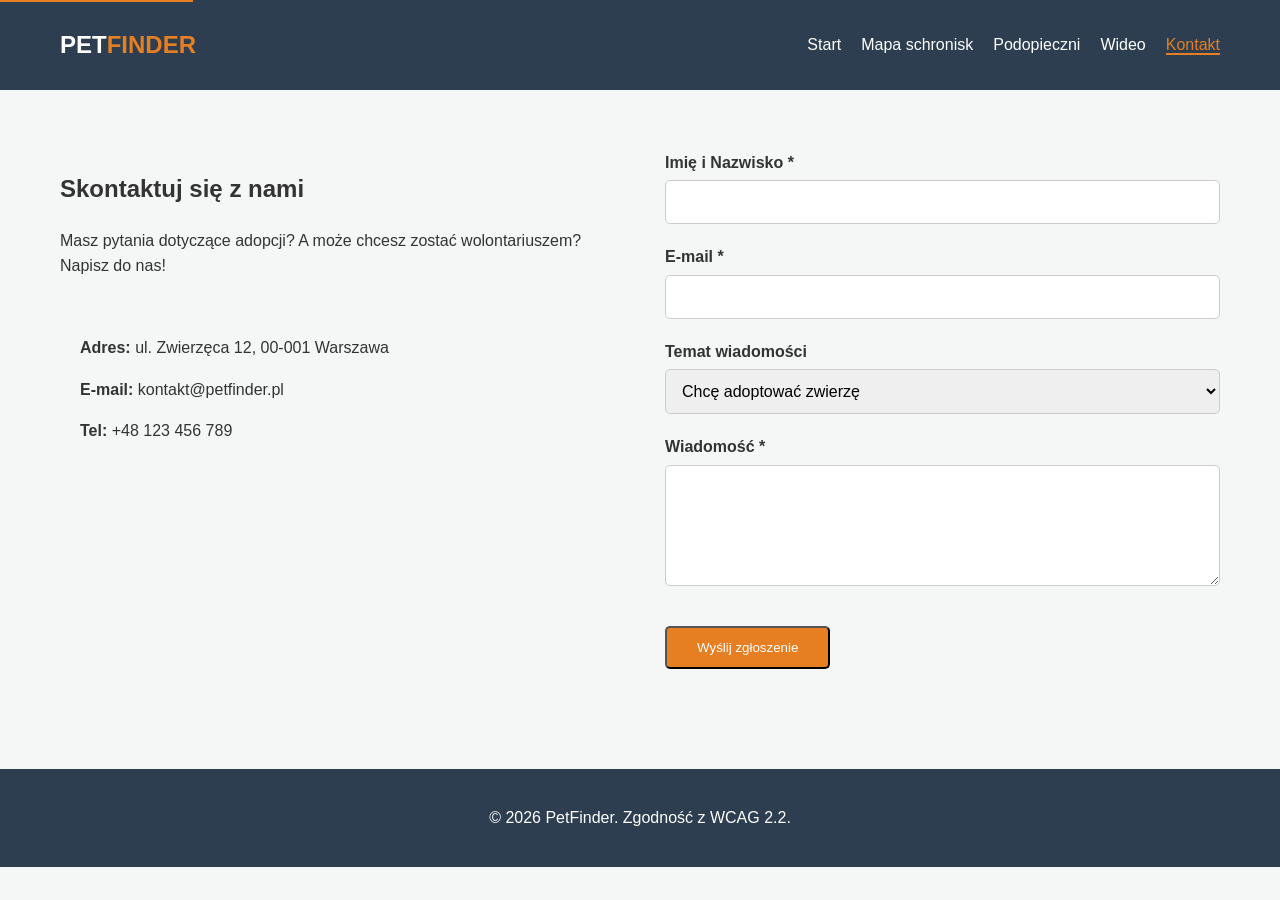
==== contact.html @ 5076ec9b "Deploy frontend to GitHub Pages" ====
<!DOCTYPE html>
<html lang="pl">
<head>
    <meta charset="UTF-8">
    <meta name="viewport" content="width=device-width, initial-scale=1.0">
    <title>Kontakt - PetFinder</title>
    <link rel="stylesheet" href="style.css">
</head>
<body>

    <a href="#main-content" class="skip-link">Przejdź do treści głównej</a>

    <header>
        <div class="container">
            <div class="logo">Pet<span>Finder</span></div>
            <nav aria-label="Menu główne">
                <ul>
                    <li><a href="index.html">Start</a></li>
                    <li><a href="map.html">Mapa schronisk</a></li>
                    <li><a href="pets.html">Podopieczni</a></li>
                    <li><a href="video.html">Wideo</a></li>
                    <li><a href="contact.html" aria-current="page">Kontakt</a></li>
                </ul>
            </nav>
        </div>
    </header>

    <main id="main-content" class="container">
        <section class="contact-section">
            <div class="contact-info">
                <h1>Skontaktuj się z nami</h1>
                <p>Masz pytania dotyczące adopcji? A może chcesz zostać wolontariuszem? Napisz do nas!</p>
                
                <div class="info-box">
                    <p><strong>Adres:</strong> ul. Zwierzęca 12, 00-001 Warszawa</p>
                    <p><strong>E-mail:</strong> kontakt@petfinder.pl</p>
                    <p><strong>Tel:</strong> +48 123 456 789</p>
                </div>
            </div>

            <div class="form-container">
                <form id="contact-form" novalidate>
                    <div class="form-group">
                        <label for="name">Imię i Nazwisko *</label>
                        <input type="text" id="name" name="name" required aria-required="true">
                        <span class="error-msg" id="name-error">To pole jest wymagane</span>
                    </div>

                    <div class="form-group">
                        <label for="email">E-mail *</label>
                        <input type="email" id="email" name="email" required aria-required="true">
                        <span class="error-msg" id="email-error">Wprowadź poprawny adres e-mail</span>
                    </div>

                    <div class="form-group">
                        <label for="subject">Temat wiadomości</label>
                        <select id="subject" name="subject">
                            <option value="adopcja">Chcę adoptować zwierzę</option>
                            <option value="wolontariat">Chcę zostać wolontariuszem</option>
                            <option value="inne">Inne zapytanie</option>
                        </select>
                    </div>

                    <div class="form-group">
                        <label for="message">Wiadomość *</label>
                        <textarea id="message" name="message" rows="5" required aria-required="true"></textarea>
                        <span class="error-msg" id="message-error">Wpisz treść wiadomości</span>
                    </div>

                    <button type="submit" class="btn">Wyślij zgłoszenie</button>
                    <p id="form-success" class="success-msg" role="alert">Dziękujemy! Twoja wiadomość została wysłana.</p>
                </form>
            </div>
        </section>
    </main>

    <footer>
        <div class="container">
            <p>&copy; 2026 PetFinder. Zgodność z WCAG 2.2.</p>
        </div>
    </footer>

    <script src="script.js"></script>
</body>
</html>
---- style.css ----
:root {
    --primary-color: #2c3e50;
    --accent-color: #e67e22;
    --text-color: #333;
    --bg-light: #f4f7f6;
    --white: #ffffff;
}

body {
    font-family: 'Segoe UI', Tahoma, Geneva, Verdana, sans-serif;
    line-height: 1.6;
    margin: 0;
    color: var(--text-color);
    background-color: var(--bg-light);
}

.container {
    max-width: 1200px;
    margin: 0 auto;
    padding: 0 20px;
    width: 100%;
    box-sizing: border-box;
}

.skip-link {
    position: absolute;
    top: -40px;
    left: 0;
    background: var(--accent-color);
    color: white;
    padding: 8px;
    z-index: 100;
}

.skip-link:focus { 
    top: 0; 
}

header {
    background: var(--primary-color);
    color: var(--white);
    padding: 1rem 0;
}

header .container {
    display: flex;
    justify-content: space-between;
    align-items: center;
}

.logo {
    font-size: 1.5rem;
    font-weight: bold;
    text-transform: uppercase;
}

.logo span { 
    color: var(--accent-color); 
}

nav ul {
    display: flex;
    list-style: none;
    gap: 20px;
}

nav a {
    color: var(--white);
    text-decoration: none;
    font-weight: 500;
}

nav a:hover, nav a[aria-current="page"] {
    color: var(--accent-color);
    border-bottom: 2px solid var(--accent-color);
}

.hero {
    background: linear-gradient(rgba(44, 62, 80, 0.8), rgba(44, 62, 80, 0.8)), 
                url('https://images.unsplash.com/photo-1450778869180-41d0601e046e?auto=format&fit=crop&w=1200&q=80');
    background-size: cover;
    background-position: center;
    color: var(--white);
    padding: 100px 0;
    text-align: center;
}

.hero h1 { 
    font-size: 2.5rem; 
    margin-bottom: 20px; 
}

.btn {
    display: inline-block;
    background: var(--accent-color);
    color: var(--white);
    padding: 12px 30px;
    text-decoration: none;
    border-radius: 5px;
    margin-top: 20px;
}

.mission { 
    padding: 60px 0; 
    text-align: center; 
}

.mission-grid {
    display: grid;
    grid-template-columns: repeat(auto-fit, minmax(250px, 1fr));
    gap: 30px;
    margin-top: 40px;
}

.mission-item {
    background: var(--white);
    padding: 30px;
    border-radius: 8px;
    box-shadow: 0 4px 6px rgba(0,0,0,0.1);
}

footer {
    background: var(--primary-color);
    color: var(--white);
    text-align: center;
    padding: 20px 0;
    margin-top: 40px;
}

.map-section {
    padding: 40px 0;
}

.search-box {
    margin-bottom: 20px;
    display: flex;
    align-items: center;
    gap: 10px;
}

.search-box input {
    padding: 10px;
    border: 1px solid #ccc;
    border-radius: 4px;
    width: 300px;
}

.btn-small {
    background: var(--primary-color);
    color: white;
    padding: 10px 20px;
    border: none;
    border-radius: 4px;
    cursor: pointer;
}

.map-container {
    background: #ddd;
    border-radius: 8px;
    overflow: hidden;
    box-shadow: 0 4px 10px rgba(0,0,0,0.1);
}

.shelter-list {
    background: #fff;
    padding: 40px 0;
}

.grid-list {
    display: grid;
    grid-template-columns: repeat(auto-fit, minmax(300px, 1fr)); 
    gap: 25px;
    width: 100%; 
    margin-top: 30px;
}

.shelter-item {
    border-left: 4px solid var(--accent-color);
    padding-left: 15px;
    background: var(--bg-light);
    padding: 20px;
    border-radius: 4px;
}

@media (max-width: 600px) {
    .grid-list {
        grid-template-columns: 1fr;
    }
    .search-box {
        flex-direction: column;
        align-items: flex-start;
    }
    .search-box input {
        width: 100%;
    }
}

.shelter-item {
    background: #ffffff;
    padding: 20px;
    border-radius: 8px;
    border-left: 6px solid var(--accent-color);
    box-shadow: 0 4px 10px rgba(0,0,0,0.1);
    cursor: pointer;
    transition: all 0.3s ease;
    display: flex;
    flex-direction: column;
}

.shelter-item:hover {
    transform: translateY(-3px);
    box-shadow: 0 6px 15px rgba(0,0,0,0.15);
}

.active-shelter {
    border: 2px solid var(--accent-color) !important;
    background-color: #fff3e0 !important;
}

.shelter-item h3 {
    margin-top: 0;
    color: var(--primary-color);
}

.shelter-item p strong {
    color: var(--accent-color);
}

.pets-hero {
    background: #ecf0f1;
    padding: 60px 0;
    text-align: center;
}

.pets-gallery {
    padding: 50px 0;
}

.pets-grid {
    display: grid;
    grid-template-columns: repeat(auto-fill, minmax(280px, 1fr));
    gap: 30px;
}

.pet-card {
    background: #fff;
    border-radius: 12px;
    overflow: hidden;
    box-shadow: 0 4px 15px rgba(0,0,0,0.1);
    transition: transform 0.3s ease;
    display: flex;
    flex-direction: column;
}

.pet-card:hover {
    transform: translateY(-10px);
}

.pet-image img {
    width: 100%;
    height: 250px;
    object-fit: cover; 
    display: block;
}

.pet-content {
    padding: 20px;
    flex-grow: 1;
    display: flex;
    flex-direction: column;
}

.pet-content h3 {
    margin: 0 0 10px 0;
    color: var(--primary-color);
    font-size: 1.5rem;
}

.pet-content p {
    font-size: 0.95rem;
    color: #666;
    margin-bottom: 20px;
    flex-grow: 1;
}

.pet-footer {
    display: flex;
    justify-content: space-between;
    align-items: center;
    border-top: 1px solid #eee;
    padding-top: 15px;
}

.pet-tag {
    background: #e0e7ff;
    color: #4338ca;
    padding: 4px 12px;
    border-radius: 20px;
    font-size: 0.8rem;
    font-weight: bold;
}

.btn-small {
    background: var(--accent-color);
    color: white;
    text-decoration: none;
    padding: 8px 16px;
    border-radius: 6px;
    font-size: 0.9rem;
    transition: background 0.3s;
}

.btn-small:hover {
    background: #d35400;
}

.video-hero {
    background: #2c3e50;
    color: white;
    padding: 60px 0;
    text-align: center;
}

.video-gallery {
    padding: 50px 0;
}

.video-grid {
    display: grid;
    grid-template-columns: repeat(auto-fit, minmax(450px, 1fr)); 
    gap: 40px;
}

@media (max-width: 500px) {
    .video-grid {
        grid-template-columns: 1fr; 
    }
}

.video-item {
    background: white;
    border-radius: 10px;
    overflow: hidden;
    box-shadow: 0 4px 15px rgba(0,0,0,0.1);
}

.iframe-container {
    position: relative;
    width: 100%;
    padding-bottom: 56.25%; 
    height: 0;
}

.iframe-container iframe {
    position: absolute;
    top: 0;
    left: 0;
    width: 100%;
    height: 100%;
    border: 0;
}

.video-info {
    padding: 20px;
}

.video-info h3 {
    margin-top: 0;
    color: var(--primary-color);
}

.contact-section {
    display: grid;
    grid-template-columns: 1fr 1fr;
    gap: 50px;
    padding: 60px 0;
}

@media (max-width: 768px) {
    .contact-section { 
        grid-template-columns: 1fr; 
    }
}

.info-box {
    background: var(--bg-light);
    padding: 20px;
    border-radius: 8px;
    margin-top: 20px;
}

.form-group {
    margin-bottom: 20px;
    display: flex;
    flex-direction: column;
}

.form-group label {
    font-weight: bold;
    margin-bottom: 5px;
}

.form-group input, 
.form-group select, 
.form-group textarea {
    padding: 12px;
    border: 1px solid #ccc;
    border-radius: 5px;
    font-size: 1rem;
}

.form-group input:focus, 
.form-group textarea:focus {
    outline: 3px solid var(--accent-color);
    border-color: transparent;
}

.error-msg {
    color: #e74c3c;
    font-size: 0.85rem;
    display: none; 
    margin-top: 5px;
}

.success-msg {
    color: #27ae60;
    font-weight: bold;
    display: none;
    margin-top: 20px;
}

.invalid input, .invalid textarea {
    border-color: #e74c3c;
}

.invalid .error-msg {
    display: block;
}
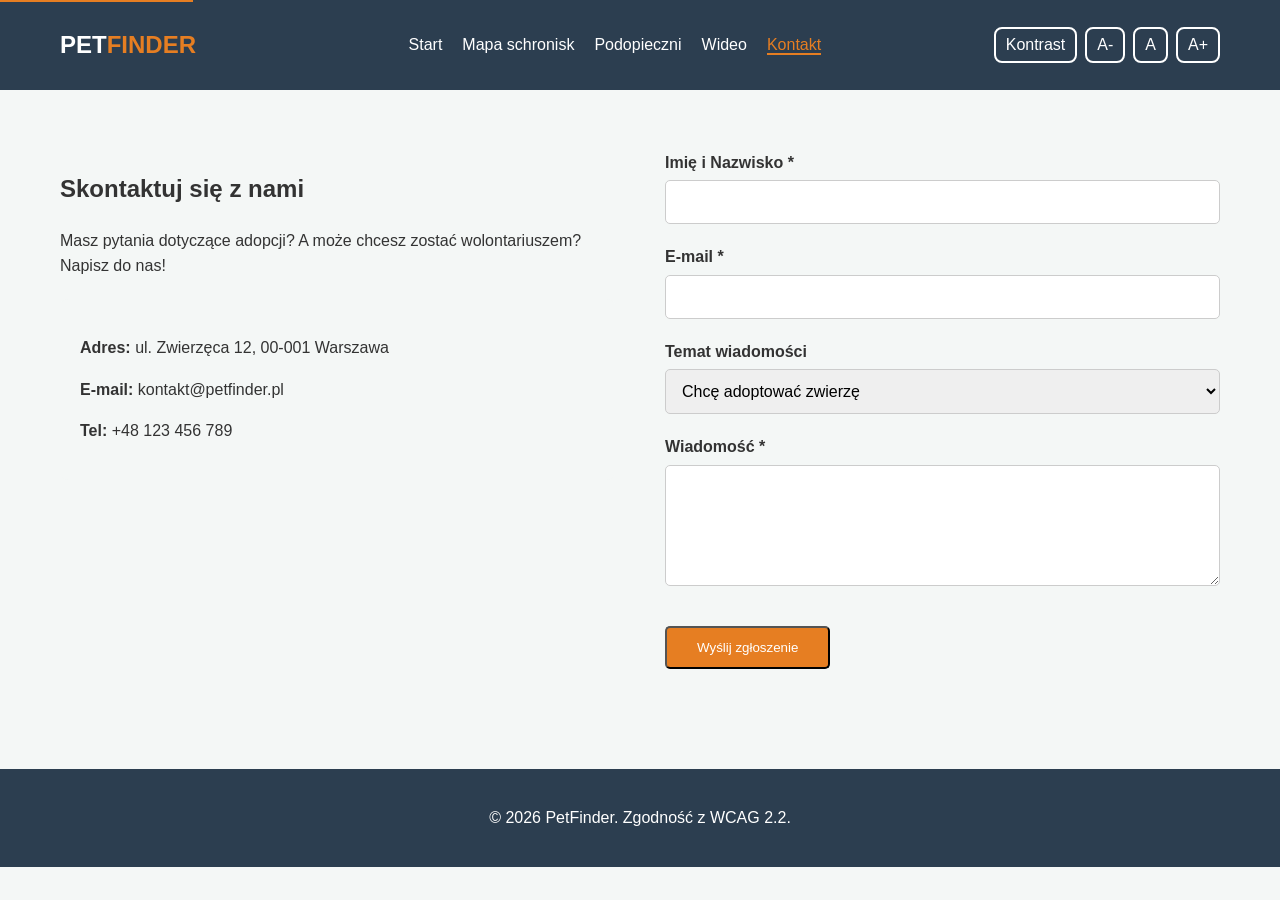
==== commit ec7b1982: "add WCAG 2.2" ====
--- a/contact.html
+++ b/contact.html
@@ -22,6 +22,12 @@
                     <li><a href="contact.html" aria-current="page">Kontakt</a></li>
                 </ul>
             </nav>
+            <div class="a11y-controls" aria-label="Accessibility settings">
+                <button class="a11y-btn" type="button" id="contrast-toggle" aria-pressed="false" aria-label="Toggle high contrast mode">Kontrast</button>
+                <button class="a11y-btn" type="button" id="text-decrease" aria-label="Decrease text size">A-</button>
+                <button class="a11y-btn" type="button" id="text-reset" aria-label="Reset text size">A</button>
+                <button class="a11y-btn" type="button" id="text-increase" aria-label="Increase text size">A+</button>
+            </div>
         </div>
     </header>
 
@@ -82,4 +88,4 @@
 
     <script src="script.js"></script>
 </body>
-</html>+</html>
--- a/style.css
+++ b/style.css
@@ -4,6 +4,13 @@
     --text-color: #333;
     --bg-light: #f4f7f6;
     --white: #ffffff;
+    --header-fg: var(--white);
+    --font-scale: 1;
+    --highlight-bg: #fff3e0;
+}
+
+html {
+    font-size: calc(100% * var(--font-scale));
 }
 
 body {
@@ -12,6 +19,21 @@
     margin: 0;
     color: var(--text-color);
     background-color: var(--bg-light);
+}
+
+/* High contrast theme */
+html[data-theme="contrast"] {
+    --primary-color: #000000;
+    --accent-color: #ffd800;
+    --text-color: #ffd800;
+    --bg-light: #000000;
+    --white: #000000;
+    --header-fg: #ffd800;
+    --highlight-bg: #000000;
+}
+
+html[data-theme="contrast"] * {
+    box-shadow: none !important;
 }
 
 .container {
@@ -38,7 +60,7 @@
 
 header {
     background: var(--primary-color);
-    color: var(--white);
+    color: var(--header-fg);
     padding: 1rem 0;
 }
 
@@ -46,6 +68,8 @@
     display: flex;
     justify-content: space-between;
     align-items: center;
+    flex-wrap: wrap;
+    gap: 12px;
 }
 
 .logo {
@@ -65,7 +89,7 @@
 }
 
 nav a {
-    color: var(--white);
+    color: var(--header-fg);
     text-decoration: none;
     font-weight: 500;
 }
@@ -73,6 +97,46 @@
 nav a:hover, nav a[aria-current="page"] {
     color: var(--accent-color);
     border-bottom: 2px solid var(--accent-color);
+}
+
+.a11y-controls {
+    display: flex;
+    gap: 8px;
+    align-items: center;
+    flex-wrap: wrap;
+}
+
+.a11y-btn {
+    appearance: none;
+    background: transparent;
+    color: var(--header-fg);
+    border: 2px solid var(--header-fg);
+    border-radius: 8px;
+    padding: 8px 10px;
+    font: inherit;
+    line-height: 1;
+    cursor: pointer;
+}
+
+.a11y-btn:hover {
+    border-color: var(--accent-color);
+    color: var(--accent-color);
+}
+
+.a11y-btn:focus-visible {
+    outline: 3px solid var(--accent-color);
+    outline-offset: 2px;
+}
+
+@media (max-width: 800px) {
+    header .container {
+        justify-content: center;
+    }
+    nav ul {
+        flex-wrap: wrap;
+        justify-content: center;
+        padding-left: 0;
+    }
 }
 
 .hero {
@@ -119,6 +183,24 @@
     box-shadow: 0 4px 6px rgba(0,0,0,0.1);
 }
 
+html[data-theme="contrast"] .mission-item,
+html[data-theme="contrast"] .pet-card,
+html[data-theme="contrast"] .video-item,
+html[data-theme="contrast"] .shelter-item,
+html[data-theme="contrast"] .info-box,
+html[data-theme="contrast"] .map-container {
+    border: 2px solid var(--accent-color);
+}
+
+html[data-theme="contrast"] a {
+    color: var(--accent-color);
+}
+
+html[data-theme="contrast"] .btn,
+html[data-theme="contrast"] .btn-small {
+    color: #000;
+}
+
 footer {
     background: var(--primary-color);
     color: var(--white);
@@ -136,6 +218,7 @@
     display: flex;
     align-items: center;
     gap: 10px;
+    flex-wrap: wrap;
 }
 
 .search-box input {
@@ -143,6 +226,7 @@
     border: 1px solid #ccc;
     border-radius: 4px;
     width: 300px;
+    max-width: 100%;
 }
 
 .btn-small {
@@ -214,7 +298,12 @@
 
 .active-shelter {
     border: 2px solid var(--accent-color) !important;
-    background-color: #fff3e0 !important;
+    background-color: var(--highlight-bg) !important;
+}
+
+.shelter-item.search-match {
+    border: 2px solid var(--accent-color) !important;
+    background-color: var(--highlight-bg) !important;
 }
 
 .shelter-item h3 {
@@ -435,4 +524,4 @@
 
 .invalid .error-msg {
     display: block;
-}+}
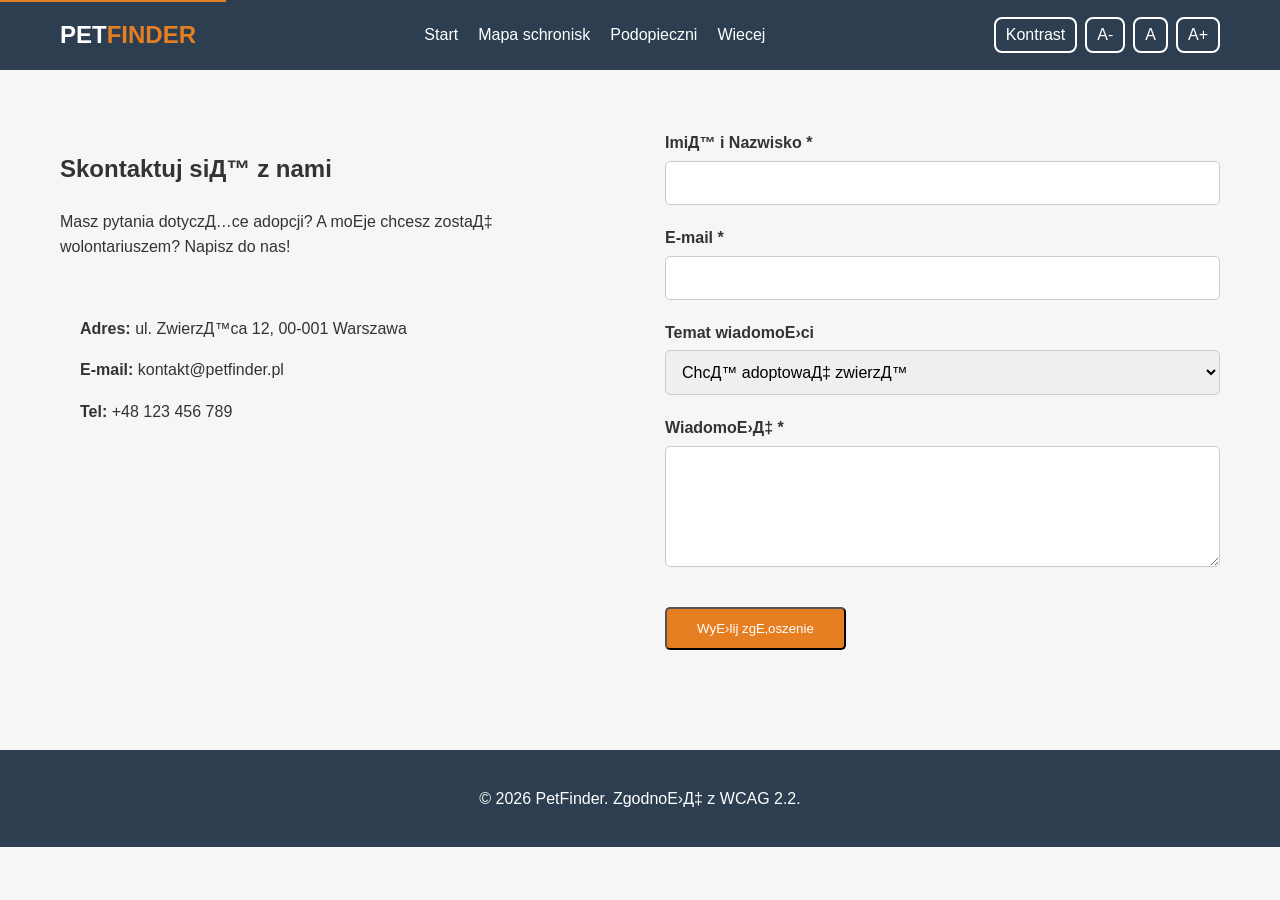
==== commit 6eb30b87: "add WCAG 2.2" ====
--- a/contact.html
+++ b/contact.html
@@ -8,18 +8,31 @@
 </head>
 <body>
 
-    <a href="#main-content" class="skip-link">Przejdź do treści głównej</a>
+    <a href="#main-content" class="skip-link">PrzejdЕє do treЕ›ci gЕ‚Гіwnej</a>
 
-    <header>
+    <header class="site-header">
         <div class="container">
             <div class="logo">Pet<span>Finder</span></div>
-            <nav aria-label="Menu główne">
-                <ul>
+            <button class="nav-toggle" type="button" aria-controls="site-menu" aria-expanded="false">
+                <span class="sr-only">Toggle menu</span>
+                <span class="bars" aria-hidden="true">
+                    <span class="bar"></span>
+                    <span class="bar"></span>
+                    <span class="bar"></span>
+                </span>
+            </button>
+            <nav class="main-nav" aria-label="Menu gЕ‚Гіwne">
+                <ul id="site-menu" class="menu">
                     <li><a href="index.html">Start</a></li>
                     <li><a href="map.html">Mapa schronisk</a></li>
                     <li><a href="pets.html">Podopieczni</a></li>
-                    <li><a href="video.html">Wideo</a></li>
-                    <li><a href="contact.html" aria-current="page">Kontakt</a></li>
+                    <li class="dropdown">
+                        <button class="dropdown-toggle" type="button" aria-expanded="false" aria-controls="submenu-more">Wiecej</button>
+                        <ul class="submenu" id="submenu-more">
+                            <li><a href="video.html">Wideo</a></li>
+                            <li><a href="contact.html" aria-current="page">Kontakt</a></li>
+                        </ul>
+                    </li>
                 </ul>
             </nav>
             <div class="a11y-controls" aria-label="Accessibility settings">
@@ -34,11 +47,11 @@
     <main id="main-content" class="container">
         <section class="contact-section">
             <div class="contact-info">
-                <h1>Skontaktuj się z nami</h1>
-                <p>Masz pytania dotyczące adopcji? A może chcesz zostać wolontariuszem? Napisz do nas!</p>
+                <h1>Skontaktuj siД™ z nami</h1>
+                <p>Masz pytania dotyczД…ce adopcji? A moЕјe chcesz zostaД‡ wolontariuszem? Napisz do nas!</p>
                 
                 <div class="info-box">
-                    <p><strong>Adres:</strong> ul. Zwierzęca 12, 00-001 Warszawa</p>
+                    <p><strong>Adres:</strong> ul. ZwierzД™ca 12, 00-001 Warszawa</p>
                     <p><strong>E-mail:</strong> kontakt@petfinder.pl</p>
                     <p><strong>Tel:</strong> +48 123 456 789</p>
                 </div>
@@ -47,7 +60,7 @@
             <div class="form-container">
                 <form id="contact-form" novalidate>
                     <div class="form-group">
-                        <label for="name">Imię i Nazwisko *</label>
+                        <label for="name">ImiД™ i Nazwisko *</label>
                         <input type="text" id="name" name="name" required aria-required="true">
                         <span class="error-msg" id="name-error">To pole jest wymagane</span>
                     </div>
@@ -55,26 +68,26 @@
                     <div class="form-group">
                         <label for="email">E-mail *</label>
                         <input type="email" id="email" name="email" required aria-required="true">
-                        <span class="error-msg" id="email-error">Wprowadź poprawny adres e-mail</span>
+                        <span class="error-msg" id="email-error">WprowadЕє poprawny adres e-mail</span>
                     </div>
 
                     <div class="form-group">
-                        <label for="subject">Temat wiadomości</label>
+                        <label for="subject">Temat wiadomoЕ›ci</label>
                         <select id="subject" name="subject">
-                            <option value="adopcja">Chcę adoptować zwierzę</option>
-                            <option value="wolontariat">Chcę zostać wolontariuszem</option>
+                            <option value="adopcja">ChcД™ adoptowaД‡ zwierzД™</option>
+                            <option value="wolontariat">ChcД™ zostaД‡ wolontariuszem</option>
                             <option value="inne">Inne zapytanie</option>
                         </select>
                     </div>
 
                     <div class="form-group">
-                        <label for="message">Wiadomość *</label>
+                        <label for="message">WiadomoЕ›Д‡ *</label>
                         <textarea id="message" name="message" rows="5" required aria-required="true"></textarea>
-                        <span class="error-msg" id="message-error">Wpisz treść wiadomości</span>
+                        <span class="error-msg" id="message-error">Wpisz treЕ›Д‡ wiadomoЕ›ci</span>
                     </div>
 
-                    <button type="submit" class="btn">Wyślij zgłoszenie</button>
-                    <p id="form-success" class="success-msg" role="alert">Dziękujemy! Twoja wiadomość została wysłana.</p>
+                    <button type="submit" class="btn">WyЕ›lij zgЕ‚oszenie</button>
+                    <p id="form-success" class="success-msg" role="alert">DziД™kujemy! Twoja wiadomoЕ›Д‡ zostaЕ‚a wysЕ‚ana.</p>
                 </form>
             </div>
         </section>
@@ -82,7 +95,7 @@
 
     <footer>
         <div class="container">
-            <p>&copy; 2026 PetFinder. Zgodność z WCAG 2.2.</p>
+            <p>&copy; 2026 PetFinder. ZgodnoЕ›Д‡ z WCAG 2.2.</p>
         </div>
     </footer>
 
--- a/style.css
+++ b/style.css
@@ -82,21 +82,118 @@
     color: var(--accent-color); 
 }
 
-nav ul {
+.main-nav .menu {
     display: flex;
     list-style: none;
     gap: 20px;
-}
-
-nav a {
+    padding-left: 0;
+    margin: 0;
+}
+
+.main-nav a,
+.main-nav .dropdown-toggle {
     color: var(--header-fg);
     text-decoration: none;
     font-weight: 500;
 }
 
-nav a:hover, nav a[aria-current="page"] {
+.main-nav a:hover,
+.main-nav a[aria-current="page"],
+.main-nav .dropdown-toggle:hover,
+.main-nav .dropdown-toggle[aria-expanded="true"] {
     color: var(--accent-color);
     border-bottom: 2px solid var(--accent-color);
+}
+
+.nav-toggle {
+    display: none;
+    appearance: none;
+    background: transparent;
+    border: 2px solid var(--header-fg);
+    border-radius: 10px;
+    padding: 10px 12px;
+    cursor: pointer;
+    color: var(--header-fg);
+}
+
+.nav-toggle:hover {
+    border-color: var(--accent-color);
+    color: var(--accent-color);
+}
+
+.nav-toggle:focus-visible {
+    outline: 3px solid var(--accent-color);
+    outline-offset: 2px;
+}
+
+.nav-toggle .bars {
+    display: grid;
+    gap: 4px;
+}
+
+.nav-toggle .bar {
+    width: 22px;
+    height: 2px;
+    background: currentColor;
+    border-radius: 2px;
+}
+
+.sr-only {
+    position: absolute;
+    width: 1px;
+    height: 1px;
+    padding: 0;
+    margin: -1px;
+    overflow: hidden;
+    clip: rect(0, 0, 0, 0);
+    white-space: nowrap;
+    border: 0;
+}
+
+.main-nav .dropdown {
+    position: relative;
+}
+
+.main-nav .dropdown-toggle {
+    appearance: none;
+    background: transparent;
+    border: 0;
+    padding: 0;
+    cursor: pointer;
+    font: inherit;
+}
+
+.main-nav .submenu {
+    display: none;
+    position: absolute;
+    top: calc(100% + 10px);
+    left: 0;
+    min-width: 210px;
+    list-style: none;
+    padding: 10px;
+    margin: 0;
+    border-radius: 12px;
+    background: var(--primary-color);
+    border: 1px solid rgba(255, 255, 255, 0.15);
+    box-shadow: 0 10px 18px rgba(0,0,0,0.25);
+    z-index: 20;
+}
+
+.main-nav .submenu a {
+    display: block;
+    padding: 10px 12px;
+    border-radius: 10px;
+}
+
+.main-nav .submenu a:hover,
+.main-nav .submenu a:focus-visible {
+    background: rgba(255, 255, 255, 0.08);
+    border-bottom: 0;
+}
+
+.main-nav .dropdown:hover > .submenu,
+.main-nav .dropdown:focus-within > .submenu {
+    display: block;
 }
 
 .a11y-controls {
@@ -130,12 +227,67 @@
 
 @media (max-width: 800px) {
     header .container {
+        justify-content: space-between;
+    }
+
+    .nav-toggle {
+        display: inline-flex;
+        align-items: center;
         justify-content: center;
     }
-    nav ul {
-        flex-wrap: wrap;
-        justify-content: center;
-        padding-left: 0;
+
+    .site-header .main-nav {
+        display: none;
+        width: 100%;
+    }
+
+    .site-header.nav-open .main-nav {
+        display: block;
+    }
+
+    .main-nav .menu {
+        flex-direction: column;
+        gap: 0;
+        margin-top: 12px;
+        border-top: 1px solid rgba(255, 255, 255, 0.15);
+    }
+
+    .main-nav li {
+        width: 100%;
+    }
+
+    .main-nav a,
+    .main-nav .dropdown-toggle {
+        display: block;
+        width: 100%;
+        padding: 12px 0;
+        border-bottom: 1px solid rgba(255, 255, 255, 0.12);
+        border-radius: 0;
+        text-align: left;
+    }
+
+    .main-nav a:hover,
+    .main-nav a[aria-current="page"],
+    .main-nav .dropdown-toggle:hover,
+    .main-nav .dropdown-toggle[aria-expanded="true"] {
+        border-bottom-color: rgba(255, 255, 255, 0.12);
+    }
+
+    .main-nav .submenu {
+        position: static;
+        box-shadow: none;
+        border: 0;
+        padding: 0 0 0 14px;
+        margin: 0;
+    }
+
+    .main-nav .dropdown:hover > .submenu,
+    .main-nav .dropdown:focus-within > .submenu {
+        display: none;
+    }
+
+    .main-nav .dropdown.open > .submenu {
+        display: block;
     }
 }
 
@@ -421,6 +573,20 @@
 }
 
 @media (max-width: 500px) {
+    header {
+        padding: 0.75rem 0;
+    }
+
+    .a11y-controls {
+        width: 100%;
+        justify-content: flex-start;
+    }
+
+    .nav-toggle {
+        padding: 8px 10px;
+        border-radius: 9px;
+    }
+
     .video-grid {
         grid-template-columns: 1fr; 
     }
